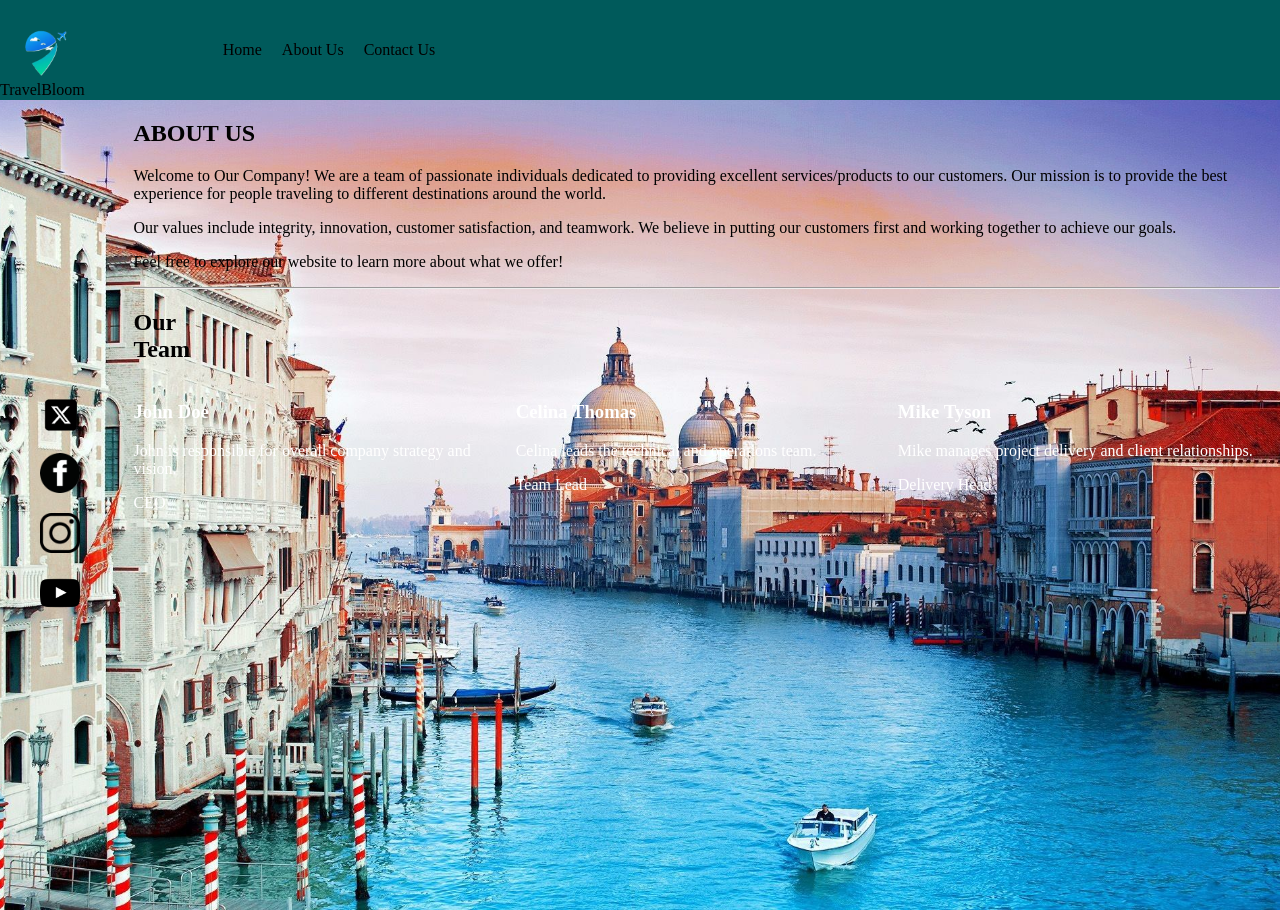
==== about_us.html @ 09baa045 "Added about_us and contact_us page" ====
<!DOCTYPE html>
<html>
    <head>
       <link rel="stylesheet" href="header.css">
    <link rel="stylesheet" href="main_body.css">
    <link rel="stylesheet" href="about_us.css">
    </head>
    <body>
            
         <nav class="header">
        <div class="logo">
            <img src="./images/logo.png"  width="80" height="80"class="image">
            <p class="logo_text">TravelBloom</p>
        </div>
       <div class="nav_links">
            <a href="travel_recommendation.html" class="nav_link">Home</a>
            <a href="about_us.html"  class="nav_link">About Us</a>
            <a href="contact_us.html" class="nav_link">Contact Us</a>
        </div>
        
    </nav>
       
   
    
        <div class="main_body">
           
            <div class="icons">
               
                    <a href="#"class="twitter"><img src="./images/twitter1.png"></a>
                    
                    <a href="#" class="facebook"><img src="./images/fb1.png"></a>
                    <a href="#" class="instagram"><img src="./images/insta-icon.png"></a>
                    <a href="#"class="youtube"><img src="./images/yt-icon.png"></a>
                
                

            
        </div>
        <section class="about-team-section">
        <div class="container">
            
            <div class="about-container">
                <h1 class="main-heading">ABOUT US</h1>
                <div class="about-content">
                    <p>Welcome to Our Company! We are a team of passionate individuals dedicated to providing excellent services/products to our customers. Our mission is to provide the best experience for people traveling to different destinations around the world.</p>
                    <p>Our values include integrity, innovation, customer satisfaction, and teamwork. We believe in putting our customers first and working together to achieve our goals.</p>
                    <p>Feel free to explore our website to learn more about what we offer!</p>
                </div>
            </div>

            <hr class="section-divider">

            <div class="team-container">
                <div class="team-sidebar">
                    <h2 class="team-heading">Our<br>Team</h2>
                </div>
                
                <div class="team_details">
                    <div>
                        <h3 class="member-name">John Doe</h3>
                        <p class="member-desc">John is responsible for overall company strategy and vision.</p>
                        <span class="member-role">CEO</span>
                    </div>

                   
                        <div>
                        <h3 class="member-name">Celina Thomas</h3>
                        <p class="member-desc">Celina leads the technical and operations team.</p>
                        <span class="member-role">Team Lead</span>
                    </div>

                        <div>
                        <h3 class="member-name">Mike Tyson</h3>
                        <p class="member-desc">Mike manages project delivery and client relationships.</p>
                        <span class="member-role">Delivery Head</span>
                    </div>
                    </div>
                </div>
            </div>

        </div>
    </section>
        <body>
    </html>
---- header.css ----
.header{
    display:flex;
    flex-direction: row;
    background-color:  #005a5b; 
    position:relative;
    height: 100px;
    align-items: center;
    
    
}
.logo{
    display: flex;
    flex-direction: column;
    margin-right:10%;

}
.logo_text{
    margin:0px;
}
.nav_links{
    display: flex;
    
    width:100%;
    margin: right 10%;
    height: 100%;
    align-items: center;
}    
.nav_link{
    margin:0px 10px 0px 10px;
    color:black;
    text-decoration: none;
}
.search_bar{
    display: flex;
    margin-right:0px;
    width:100%;
    height: 100%;
    align-items: center;
    
}
.search_input{
    width:70%;
    margin-left: 10px;
    height: 50px;
    border-top-left-radius: 25px;
    border-bottom-left-radius:25px;
    background-color: black;
    text-align: center;
    
}
.search{
    height:55px;
    border-top-right-radius: 25px;
    border-bottom-right-radius:25px;
    background-color:black;
    border-style:inset;
    color:grey;
}
.clear{
    width:15%;
    margin-left: 30px;
    height: 50px;
    border-radius: 25px;
    padding:0px 5px 0px 5px;

}
.clear{
    background-color: black;
    color:grey;
    margin-right:15px;
}
    .nav_link:hover{
        text-decoration: underline;

    }

    .search:active{
        border-style:outset;
    }
---- main_body.css ----
.main_body{
    display: flex;
    flex-direction: row;
}
.main_background{
width: 100%;              /* Span the full width of the browser */
  height: calc(100vh - 90px); /* Tells it to take up 100% of the viewport height MINUS your navbar height */
  object-fit: cover;        /* This is the magic: it crops slightly instead of squishing/stretching */
  object-position: center;  /* Keeps the focus on the beautiful center of Venice */
  display: block;    
}
body{
   background-color: black;
}
.main_body{
    display:flex;
    background-image:url('./images/main_background.jpg');

    width:100%;
    height: calc(100vh - 90px);
    background-position: center;
    background-size: cover;
    
} 
.icons,.twitter,.instagram,.youtube,.facebook{
    width:10%;
    display:flex;
    flex-direction: column;
    justify-content: center;
    padding:10px 20px 10px 20px;
    
}
.title{
    
    width:350px;
    margin-top:120px;
}
.description{
    width:500px;
   font-size:25px;
  line-height: 1.6;
  margin-bottom: 25px;
  font-family:italic;
  font-weight: bold;
  color:rgb(0, 0, 0);
    
    
}
.twitter,.facebook,.instagram,.youtube{
    width:40px;
}
.book_button{
    background-color: #005a5b; 
  color: white;
  border: none;
  padding: 12px 28px;
  font-size: 1rem;
  cursor: pointer;
  border-radius: 4px;
}
body{
    border:0;
    margin:0;
    padding:0;
}
---- about_us.css ----
.team_details{
    display:grid;
    grid-template-columns: 1fr 1fr 1fr;
    color:#ffffff; 
  
}
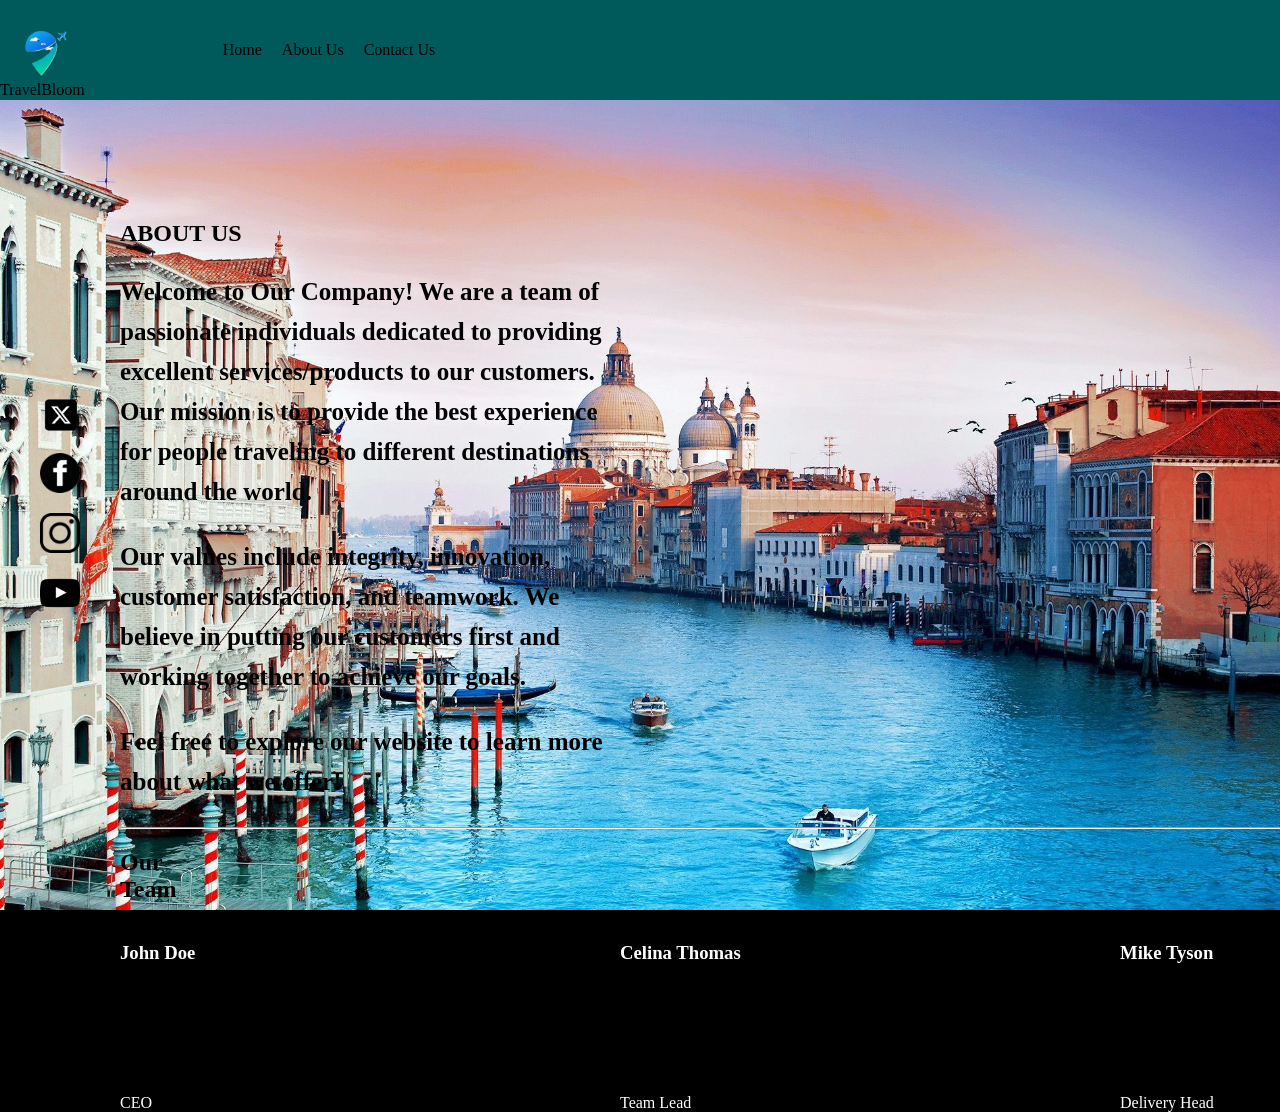
==== commit 37113317: "Completed (Somr bugs are there)" ====
--- a/about_us.html
+++ b/about_us.html
@@ -13,7 +13,7 @@
             <p class="logo_text">TravelBloom</p>
         </div>
        <div class="nav_links">
-            <a href="travel_recommendation.html" class="nav_link">Home</a>
+            <a href="index.html" class="nav_link">Home</a>
             <a href="about_us.html"  class="nav_link">About Us</a>
             <a href="contact_us.html" class="nav_link">Contact Us</a>
         </div>
--- a/header.css
+++ b/header.css
@@ -46,7 +46,7 @@
     border-bottom-left-radius:25px;
     background-color: black;
     text-align: center;
-    
+    color:white;
 }
 .search{
     height:55px;
--- a/main_body.css
+++ b/main_body.css
@@ -30,12 +30,12 @@
     padding:10px 20px 10px 20px;
     
 }
-.title{
+.main_body h1{
     
     width:350px;
     margin-top:120px;
 }
-.description{
+.main_body p{
     width:500px;
    font-size:25px;
   line-height: 1.6;
@@ -49,7 +49,7 @@
 .twitter,.facebook,.instagram,.youtube{
     width:40px;
 }
-.book_button{
+.main_body button{
     background-color: #005a5b; 
   color: white;
   border: none;
@@ -63,5 +63,56 @@
     margin:0;
     padding:0;
 }
+/* 1. The Container - Set to a stack of rows */
+#recommendations {
+    display: flex;
+    flex-direction: column;   /* 🌟 Stacks the items vertically, creating distinct rows */
+    gap: 25px;                /* Healthy spacing between the rows */
+    padding: 20px;
+    
+    width: 100%;              /* Stays completely inside your parent container bounds */
+    max-width: 700px;         /* Keeps the layout crisp and centered inside your background */
+    margin: 0 auto;           /* Centers the entire stack horizontally */
+    box-sizing: border-box;
+}
 
+/* 2. The Card - Keeps your design but behaves as a singular row layout */
+.card {
+    background-color: #8f8a8a58;
+    border-radius: 12px;
+    padding: 20px;
+    text-align: center;
+    box-shadow: 0 4px 12px rgba(0,0,0,0.1);
+    border: 1px solid #eee;
 
+    display: flex;
+    flex-direction: column;   /* Keeps content moving cleanly from top to bottom */
+    
+    width: 100%;              /* Takes up the maximum available space in its row */
+    height: auto;             /* Automatically stretches down if text length increases */
+    box-sizing: border-box;
+}
+
+/* 3. The Image Sizing */
+.card img {
+    width: 100%;
+    height: 150px;            /* Uniform height across both rows */
+    object-fit: fit;        /* Ensures the landmark photos don't look warped */
+    border-radius: 8px;
+    margin-bottom: 15px;
+}
+
+/* 4. Text Typography Adjustments */
+.card h3 {
+    margin: 8px 0;
+    font-size: 1.3rem;
+    color: #000000;
+}
+
+.card p {
+    font-size: 0.95rem;
+    color: #000000;
+    line-height: 1.5;
+    margin: 0;
+    word-wrap: break-word;    /* Safe backup to keep letters inside the box */
+}
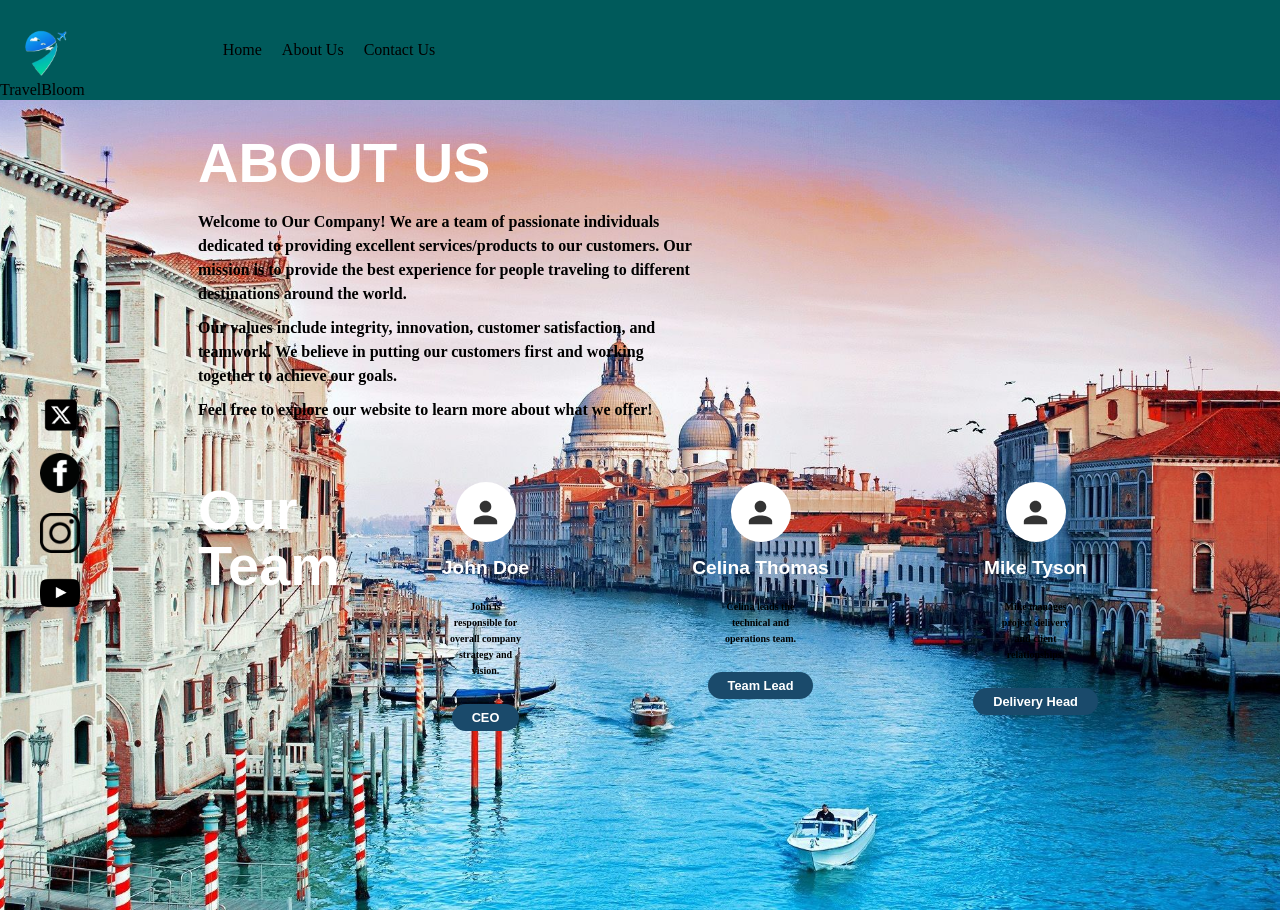
==== commit 6d5bb45f: "About us section not good" ====
--- a/about_us.html
+++ b/about_us.html
@@ -1,6 +1,7 @@
 <!DOCTYPE html>
 <html>
     <head>
+        <title>About Us</title>
        <link rel="stylesheet" href="header.css">
     <link rel="stylesheet" href="main_body.css">
     <link rel="stylesheet" href="about_us.css">
@@ -35,50 +36,55 @@
                 
 
             
+        </div><div class="static-about-page">
+    
+    <div class="static-about-text">
+        <h1>ABOUT US</h1>
+        <p>Welcome to Our Company! We are a team of passionate individuals dedicated to providing excellent services/products to our customers. Our mission is to provide the best experience for people traveling to different destinations around the world.</p>
+        <p>Our values include integrity, innovation, customer satisfaction, and teamwork. We believe in putting our customers first and working together to achieve our goals.</p>
+        <p>Feel free to explore our website to learn more about what we offer!</p>
+    </div>
+
+    <div class="static-team-row">
+        
+        <div class="team-title-box">
+            <h2>Our<br>Team</h2>
         </div>
-        <section class="about-team-section">
-        <div class="container">
+
+        <div class="team-members-box">
             
-            <div class="about-container">
-                <h1 class="main-heading">ABOUT US</h1>
-                <div class="about-content">
-                    <p>Welcome to Our Company! We are a team of passionate individuals dedicated to providing excellent services/products to our customers. Our mission is to provide the best experience for people traveling to different destinations around the world.</p>
-                    <p>Our values include integrity, innovation, customer satisfaction, and teamwork. We believe in putting our customers first and working together to achieve our goals.</p>
-                    <p>Feel free to explore our website to learn more about what we offer!</p>
+            <div class="member-profile">
+                <div class="white-circle">
+                    <svg viewBox="0 0 24 24"><path d="M12 12c2.21 0 4-1.79 4-4s-1.79-4-4-4-4 1.79-4 4 1.79 4 4 4zm0 2c-2.67 0-8 1.34-8 4v2h16v-2c0-2.66-5.33-4-8-4z"/></svg>
                 </div>
+                <h3>John Doe</h3>
+                <p>John is responsible for overall company strategy and vision.</p>
+                <div class="blue-badge">CEO</div>
             </div>
 
-            <hr class="section-divider">
+            <div class="member-profile">
+                <div class="white-circle">
+                    <svg viewBox="0 0 24 24"><path d="M12 12c2.21 0 4-1.79 4-4s-1.79-4-4-4-4 1.79-4 4 1.79 4 4 4zm0 2c-2.67 0-8 1.34-8 4v2h16v-2c0-2.66-5.33-4-8-4z"/></svg>
+                </div>
+                <h3>Celina Thomas</h3>
+                <p>Celina leads the technical and operations team.</p>
+                <div class="blue-badge">Team Lead</div>
+            </div>
 
-            <div class="team-container">
-                <div class="team-sidebar">
-                    <h2 class="team-heading">Our<br>Team</h2>
+            <div class="member-profile">
+                <div class="white-circle">
+                    <svg viewBox="0 0 24 24"><path d="M12 12c2.21 0 4-1.79 4-4s-1.79-4-4-4-4 1.79-4 4 1.79 4 4 4zm0 2c-2.67 0-8 1.34-8 4v2h16v-2c0-2.66-5.33-4-8-4z"/></svg>
                 </div>
-                
-                <div class="team_details">
-                    <div>
-                        <h3 class="member-name">John Doe</h3>
-                        <p class="member-desc">John is responsible for overall company strategy and vision.</p>
-                        <span class="member-role">CEO</span>
-                    </div>
-
-                   
-                        <div>
-                        <h3 class="member-name">Celina Thomas</h3>
-                        <p class="member-desc">Celina leads the technical and operations team.</p>
-                        <span class="member-role">Team Lead</span>
-                    </div>
-
-                        <div>
-                        <h3 class="member-name">Mike Tyson</h3>
-                        <p class="member-desc">Mike manages project delivery and client relationships.</p>
-                        <span class="member-role">Delivery Head</span>
-                    </div>
-                    </div>
-                </div>
+                <h3>Mike Tyson</h3>
+                <p>Mike manages project delivery and client relationships.</p>
+                <div class="blue-badge">Delivery Head</div>
             </div>
 
         </div>
-    </section>
+    </div>
+
+</div>
+  
+
         <body>
     </html>
--- a/main_body.css
+++ b/main_body.css
@@ -63,22 +63,43 @@
     margin:0;
     padding:0;
 }
-/* 1. The Container - Set to a stack of rows */
+/* 1. The Container - Fixed to exactly 2 columns side-by-side */
+/* 1. The Container - Strict 2-column grid that expands to use available screen depth */
 #recommendations {
-    display: flex;
-    flex-direction: column;   /* 🌟 Stacks the items vertically, creating distinct rows */
-    gap: 25px;                /* Healthy spacing between the rows */
+    display: grid;
+    /* 🌟 THE SECRET: minmax(0, 1fr) forces columns to shrink fluidly 
+       instead of exploding past the right edge of your screen */
+    grid-template-columns: repeat(2, minmax(0, 1fr)); 
+    gap: 20px;                
     padding: 20px;
     
-    width: 100%;              /* Stays completely inside your parent container bounds */
-    max-width: 700px;         /* Keeps the layout crisp and centered inside your background */
-    margin: 0 auto;           /* Centers the entire stack horizontally */
+    width: 100%;              
+    max-width: 1100px;        /* Allows a wider view area so cards don't feel squished */
+    margin: 0 auto;           
     box-sizing: border-box;
+
+    /* 🌟 VERTICAL FREEDOM: Replaces 65vh with a dynamic calculation 
+       that utilizes all screen depth minus room for your header */
+    height: calc(100vh - 140px); 
+    
+    /* 🌟 SCROLL CONTROL: Stops horizontal bars while keeping vertical motion */
+    overflow-y: auto;         
+    overflow-x: hidden;       
+
+    /* Completely hide scrollbars across all browsers */
+    &::-webkit-scrollbar {
+        display: none;
+    }
+    scrollbar-width: none;    
+    -ms-overflow-style: none;  
+
+    position: relative;
+    z-index: 1;               
 }
 
-/* 2. The Card - Keeps your design but behaves as a singular row layout */
+/* 2. The Card - Fluid width box that stretches vertically to contain text completely */
 .card {
-    background-color: #8f8a8a58;
+    background-color: #7e7b7b30;
     border-radius: 12px;
     padding: 20px;
     text-align: center;
@@ -86,33 +107,44 @@
     border: 1px solid #eee;
 
     display: flex;
-    flex-direction: column;   /* Keeps content moving cleanly from top to bottom */
+    flex-direction: column;
     
-    width: 100%;              /* Takes up the maximum available space in its row */
-    height: auto;             /* Automatically stretches down if text length increases */
-    box-sizing: border-box;
+    width: 100%;              /* Scales seamlessly relative to the grid track size */
+    height: 100%;             /* Automatically equalizes heights inside the same row */
+    box-sizing: border-box;   
 }
 
-/* 3. The Image Sizing */
+/* 3. The Image - Scalable framework based on proportions, not rigid numbers */
 .card img {
     width: 100%;
-    height: 150px;            /* Uniform height across both rows */
-    object-fit: fit;        /* Ensures the landmark photos don't look warped */
+    /* 🌟 DYNAMIC SHRINKING: Uses aspect-ratio so images change size 
+       proportionally when the browser window expands or shrinks */
+    aspect-ratio: 16 / 9;     
+    max-height: 160px;        /* Limits image size so it doesn't swallow the card */
+    object-fit: cover;        
     border-radius: 8px;
-    margin-bottom: 15px;
+    margin-bottom: 12px;
+    flex-shrink: 0;           /* Absolute lock to prevent text from crushing the image */
 }
 
-/* 4. Text Typography Adjustments */
+/* 4. Text Framework */
 .card h3 {
-    margin: 8px 0;
-    font-size: 1.3rem;
-    color: #000000;
+    margin: 6px 0;
+    font-size: 1.25rem;
+    color: #222;
+    flex-shrink: 0;
 }
 
 .card p {
+    width:100%;
     font-size: 0.95rem;
     color: #000000;
-    line-height: 1.5;
+    line-height: 1.4;
     margin: 0;
-    word-wrap: break-word;    /* Safe backup to keep letters inside the box */
+    
+    /* Pushes text to wrap inside boundaries under any condition */
+    flex-grow: 1;             
+    word-wrap: break-word;    
+    overflow-wrap: break-word;
+    white-space: normal;      
 }
--- a/about_us.css
+++ b/about_us.css
@@ -1,6 +1,103 @@
-.team_details{
-    display:grid;
-    grid-template-columns: 1fr 1fr 1fr;
-    color:#ffffff; 
-  
+/* Container holding everything */
+.static-about-page {
+    width: 100%;
+    max-width: 1000px;
+    padding: 30px;
+    color: #ffffff;
+    font-family: sans-serif;
 }
+
+/* --- ABOUT US SECTION --- */
+.static-about-text {
+    margin-bottom: 60px;
+}
+
+.static-about-text h1 {
+    font-size: 3.5rem;
+    font-weight: bold;
+    margin: 0 0 15px 0;
+}
+
+.static-about-text p {
+    font-size: 1rem;
+    line-height: 1.5;
+    margin: 0 0 10px 0;
+}
+
+/* --- OUR TEAM SECTION --- */
+/* Forces a strict left/right row */
+.static-team-row {
+    display: flex;
+    flex-direction: row;
+    align-items: flex-start; /* Aligns everything to the top */
+    width: 100%;
+}
+
+/* Locks the title to the left side */
+.team-title-box {
+    width: 150px; /* Fixed width so it never shrinks or grows */
+    flex-shrink: 0;
+}
+
+.team-title-box h2 {
+    font-size: 3.5rem;
+    line-height: 1;
+    margin: 0;
+}
+
+/* Holds the 3 members on the right */
+.team-members-box {
+    display: flex;
+    flex-direction: row;
+    flex-grow: 1;
+    
+}
+
+/* Individual member styling */
+.member-profile {
+    display: flex;
+    flex-direction: column;
+    align-items: center;
+    text-align: center;
+    width: 30%; /* Forces them into equal thirds */
+    padding: 0 10px;
+    gap:0;
+}
+
+.white-circle {
+    width: 60px;
+    height: 60px;
+    background-color: #ffffff;
+    border-radius: 50%;
+    display: flex;
+    justify-content: center;
+    align-items: center;
+    margin-bottom: 15px;
+}
+
+.white-circle svg {
+    width: 35px;
+    height: 35px;
+    fill: #333;
+}
+
+.member-profile h3 {
+    font-size: 1.2rem;
+    margin: 0 0 10px 0;
+}
+
+.member-profile p {
+    width:80px;
+    font-size: 10px; /* Ensures the blue badges align perfectly horizontally */
+}
+
+.blue-badge {
+    background-color: #1a4a6b;
+    color: #ffffff;
+    padding: 6px 20px;
+    border-radius: 20px;
+    font-size: 0.8rem;
+    font-weight: bold;
+    margin-bottom:60px;
+     /* Pushes the badge to the absolute bottom of its container */
+}
